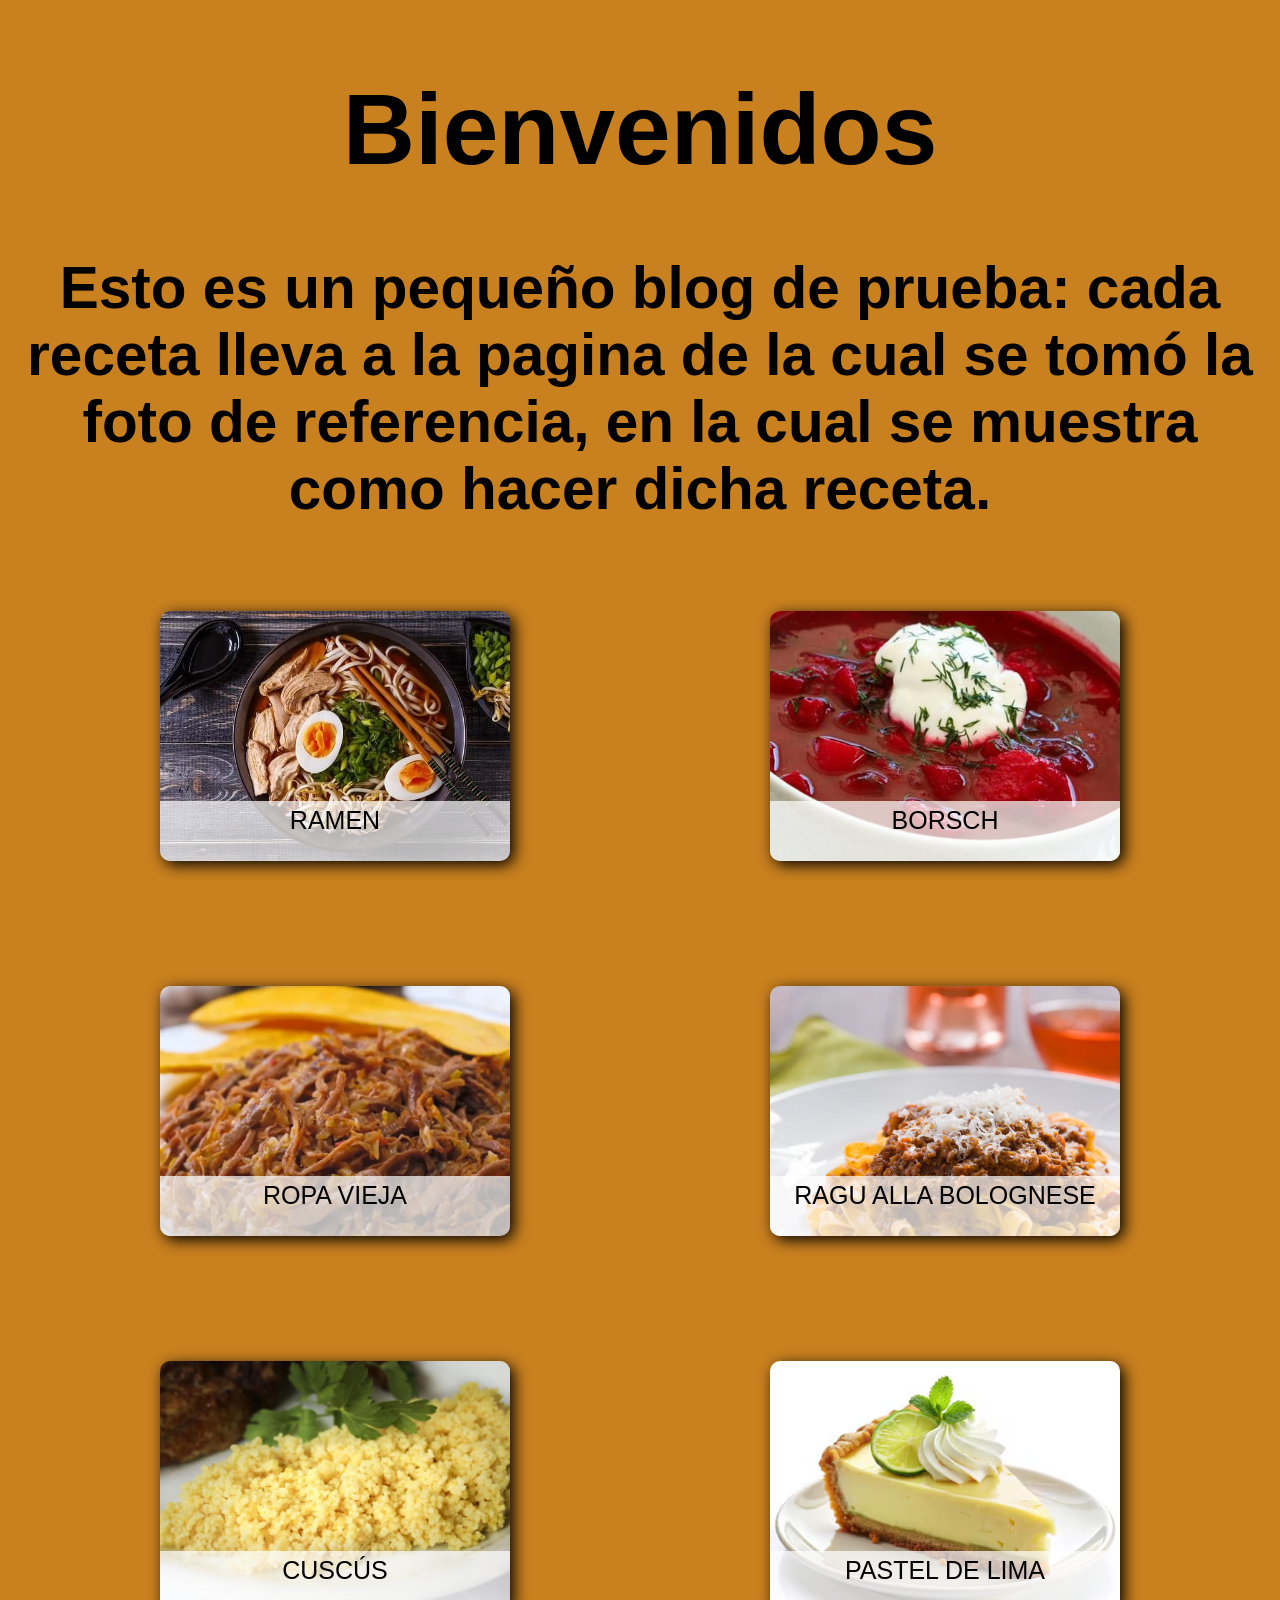
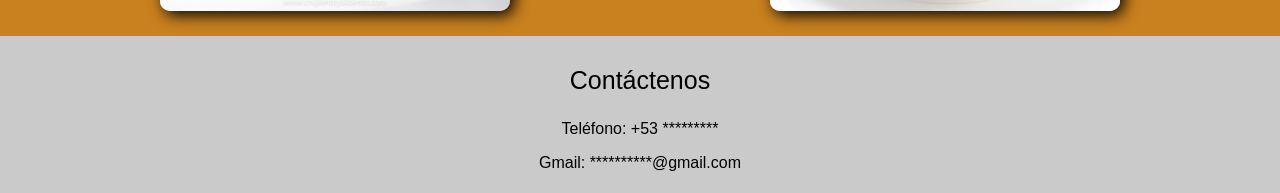
==== index.html @ 52140aa3 "Add files via upload" ====
<!DOCTYPE html>
<html lang="esp">
<head>
    <meta charset="UTF-8">
    <meta name="viewport" content="width=device-width, initial-scale=1.0">
    <title>Recipies</title>
</head>
<link rel="stylesheet" href="style.css"/>
<body>
    <header id="welcome_box">
        <hgroup id="welcome">
            <h1>
                Bienvenidos
            </h1>
            <h3>
                Esto es un pequeño blog de prueba:
                cada receta lleva a la pagina de la cual se tomó la foto de referencia, en la cual se muestra como hacer dicha receta.
            </h3>
        </hgroup>
    </header>
    <section class="content_box">
        <a href="https://www.aceitesdeolivadeespana.com/recetas/ramen" target="_blank" class="box_element" id="ramen">
                <p class="txt">
                    RAMEN
                </p>
        </a>
        <a href="https://bioalverde.com/2018/10/24/borsch-receta-tradicional-ucraniana-de-sopa-de-remolacha-ecologica-y-sostenible" target="_blank" class="box_element" id="borsch">
                <p class="txt">
                    BORSCH
                </p>
        </a>
        <a href="https://premier.com.co/recetas/ropa-vieja" target="_blank" class="box_element" id="ropaVieja">
                <p class="txt">
                    ROPA VIEJA   
                </p>
        </a>
        <a href="https://norecipes.com/ragu-alla-bolognese" target="_blank" class="box_element" id="ragu">
                <p class="txt">
                    RAGU ALLA BOLOGNESE
                </p>
        </a>
        <a href="https://sivarious.com/b2c/recetas/receta-de-cuscus" target="_blank" class="box_element" id="cuscus">
                <p class="txt">
                    CUSCÚS
                </p>
        </article>
        <a href="https://foodit.lanacion.com.ar/recetas/key-lime-pie-nid06112024" target="_blank" class="box_element" id="limaPay">
                <p class="txt">
                    PASTEL DE LIMA
                </p>
        </a>
    </section>
</body>
<footer>
        <p id="message">Contáctenos</p>
        <p class="info" id="telefono">Teléfono: +53 *********</p>
        <p class="info" id="gmail">Gmail: **********@gmail.com</p>
</footer>
</html>
---- style.css ----
@font-face {
    font-family: "Freestyle Script";
    src: url(fonts/FREESCPT.woff2) format("woff2"),
         url(fonts/FREESCPT.woff) format("woff"),
         url(fonts/FREESCPT.ttf) format("ttf");
}

body{
    text-align: center;
    font-family: "Freestyle Script", sans-serif;
    background-color: rgb(201, 128, 31);
    margin: 0;
}

header{
    font-size: 50px;
    padding: 5px;
}

.content_box{
    display: flex;
    flex-wrap: wrap;
    flex-direction: row;
    gap: 125px;
    justify-content: space-evenly;
    padding: 25px;
}

.box_element{
    box-sizing: border-box;
    background-size: cover;
    background-repeat: no-repeat;
    background-position: center;
    height: 250px;
    width: 350px;
    position: relative;
    border-radius: 10px;
    box-shadow: 4px 4px 15px black;
}

.box_element p{
    font-size: 25px;
    color: black;
    height: 50px;
    margin: 0;
    padding: 5px;
    position: absolute;
    bottom: 0;
    right: 0;
    left: 0;
    background-color: rgba(255, 255, 255, 0.705);
    border-bottom-left-radius: 10px;
    border-bottom-right-radius: 10px;   
}


#ramen{
    background-image: url("img de recetas/Ramen.jpg");
}

#borsch{
    background-image: url("img de recetas/Borch Ruso.jpg");
}

#ropaVieja{
    background-image: url("img de recetas/ropa-vieja.webp");
}

#ragu{
    background-image: url("img de recetas/ragu-alla-bolognese.1024x1024.jpg");
}

#cuscus{
    background-image: url("img de recetas/cuscus.jpg");
}

#limaPay{
    background-image: url("img de recetas/limapay.avif");
}

footer{
    box-sizing: border-box;
    width: 100%;
    padding: 5px;
    margin: 0;
    background-color: rgb(202, 202, 202);
    font-family: 'Gill Sans', 'Gill Sans MT', Calibri, 'Trebuchet MS', sans-serif;
}

#message{
    font-size: 25px;
}
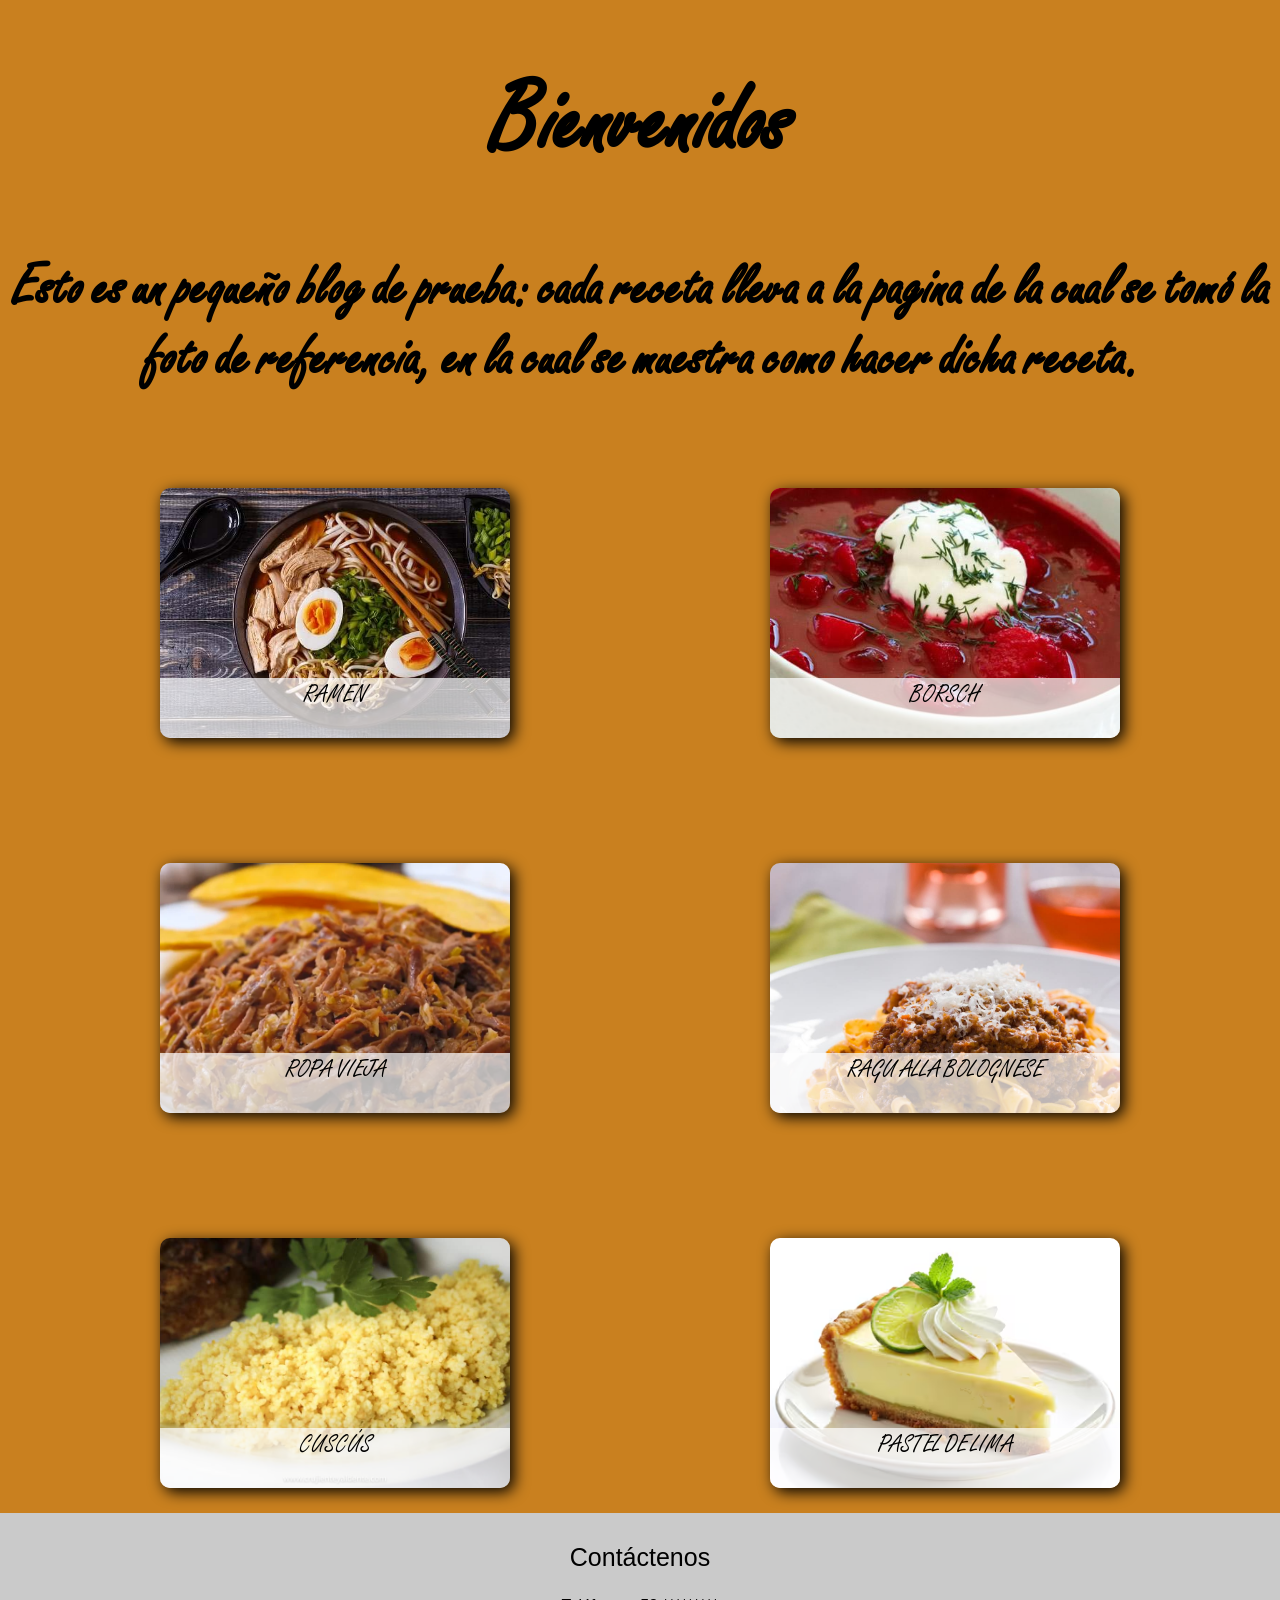
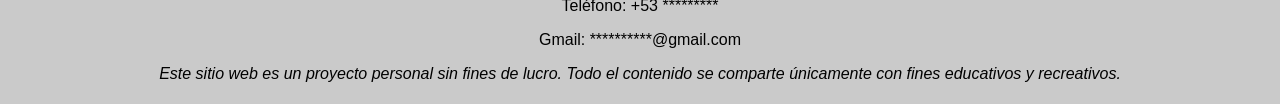
==== commit edd6cac8: "Update index.html" ====
--- a/index.html
+++ b/index.html
@@ -55,5 +55,10 @@
         <p id="message">Contáctenos</p>
         <p class="info" id="telefono">Teléfono: +53 *********</p>
         <p class="info" id="gmail">Gmail: **********@gmail.com</p>
+        <p>
+            <em>
+                Este sitio web es un proyecto personal sin fines de lucro. Todo el contenido se comparte únicamente con fines educativos y recreativos.
+            </em>
+        </p>
 </footer>
-</html>+</html>
--- a/style.css
+++ b/style.css
@@ -1,13 +1,21 @@
 @font-face {
     font-family: "Freestyle Script";
-    src: url(fonts/FREESCPT.woff2) format("woff2"),
-         url(fonts/FREESCPT.woff) format("woff"),
-         url(fonts/FREESCPT.ttf) format("ttf");
+    src: url(fonts/FreestyleScriptStd.woff2) format("woff2"),
+         url(fonts/FreestyleScriptStd.woff) format("woff"),
+         url(fonts/FreestyleScriptStd.ttf) format("ttf");
+    font-display: swap;
+}
+@font-face {
+    font-family: "Gill Sans";
+    src: url(fonts/GillSansC.woff2) format("woff2"),
+         url(fonts/GillSansC.woff) format("woff"),
+         url(fonts/GillSansC.ttf) format("ttf");
+    font-display: swap;
 }
 
 body{
     text-align: center;
-    font-family: "Freestyle Script", sans-serif;
+    font-family: 'Freestyle Script', sans-serif;
     background-color: rgb(201, 128, 31);
     margin: 0;
 }
@@ -84,9 +92,15 @@
     padding: 5px;
     margin: 0;
     background-color: rgb(202, 202, 202);
-    font-family: 'Gill Sans', 'Gill Sans MT', Calibri, 'Trebuchet MS', sans-serif;
+    font-family: 'Gill Sans', sans-serif;
 }
 
 #message{
     font-size: 25px;
-}+
+}
+
+
+
+
+
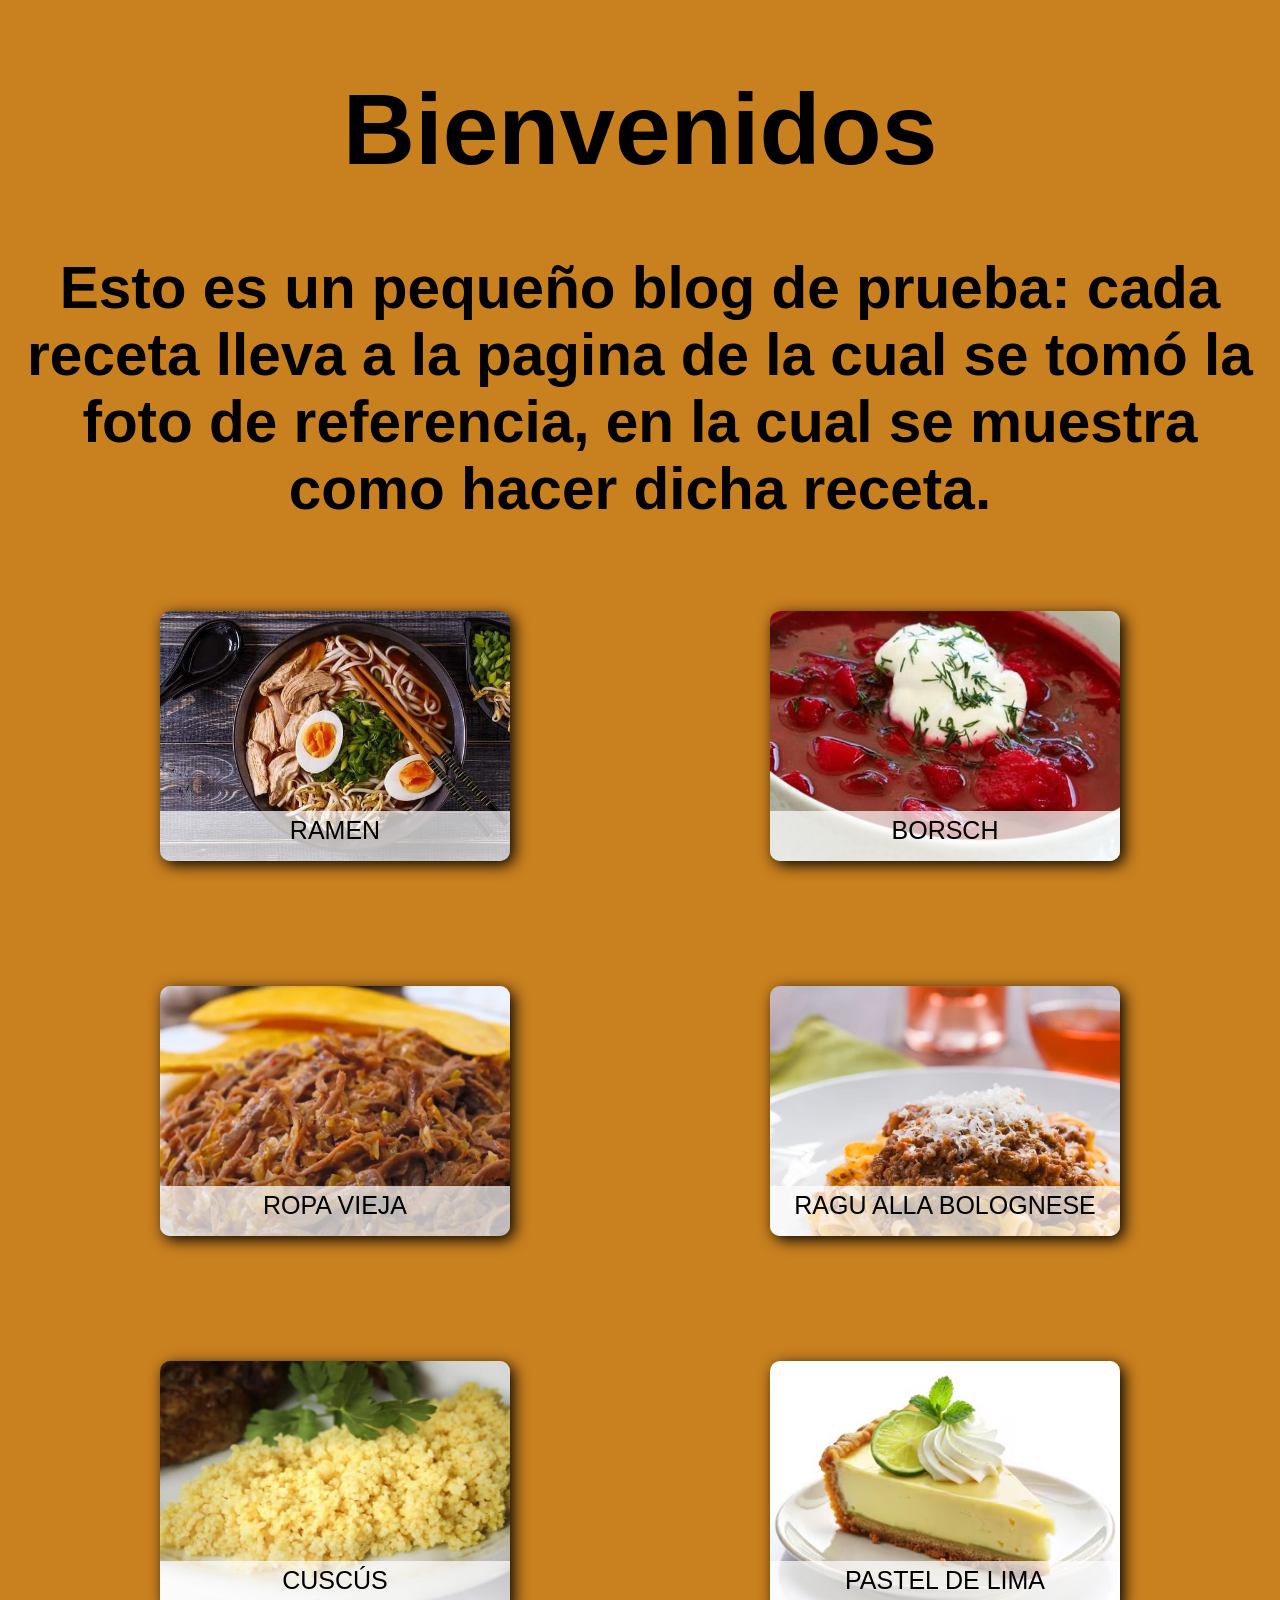
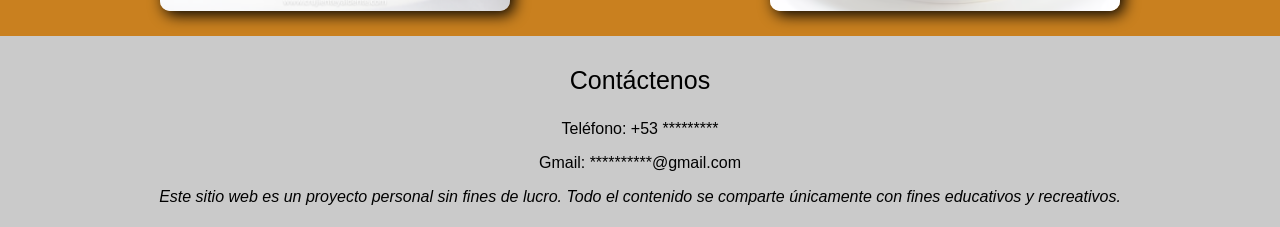
==== commit 13a83731: "Add files via upload" ====
--- a/index.html
+++ b/index.html
@@ -50,6 +50,7 @@
                 </p>
         </a>
     </section>
+<script src="script.js"></script>
 </body>
 <footer>
         <p id="message">Contáctenos</p>
@@ -61,4 +62,4 @@
             </em>
         </p>
 </footer>
-</html>
+</html>
--- a/style.css
+++ b/style.css
@@ -3,9 +3,6 @@
     src: url(fonts/FreestyleScriptStd.woff2) format("woff2"),
          url(fonts/FreestyleScriptStd.woff) format("woff"),
          url(fonts/FreestyleScriptStd.ttf) format("ttf");
-    font-display: swap;
-}
-@font-face {
     font-family: "Gill Sans";
     src: url(fonts/GillSansC.woff2) format("woff2"),
          url(fonts/GillSansC.woff) format("woff"),
@@ -44,9 +41,16 @@
     position: relative;
     border-radius: 10px;
     box-shadow: 4px 4px 15px black;
+    transition: transform 0.25s cubic-bezier(0.25, 0.1, 0.25, 1);
+    cursor: pointer;
+}
+
+.box_element.shrink{
+    transform: scale(0.9);
 }
 
 .box_element p{
+    box-sizing: border-box;
     font-size: 25px;
     color: black;
     height: 50px;
@@ -61,6 +65,10 @@
     border-bottom-right-radius: 10px;   
 }
 
+a { 
+    user-select: none; 
+    -webkit-user-drag: none;
+}
 
 #ramen{
     background-image: url("img de recetas/Ramen.jpg");
@@ -92,15 +100,9 @@
     padding: 5px;
     margin: 0;
     background-color: rgb(202, 202, 202);
-    font-family: 'Gill Sans', sans-serif;
+    font-family: 'Gill Sans', 'Gill Sans MT', Calibri, 'Trebuchet MS', sans-serif;
 }
 
 #message{
     font-size: 25px;
-
-}
-
-
-
-
-
+}
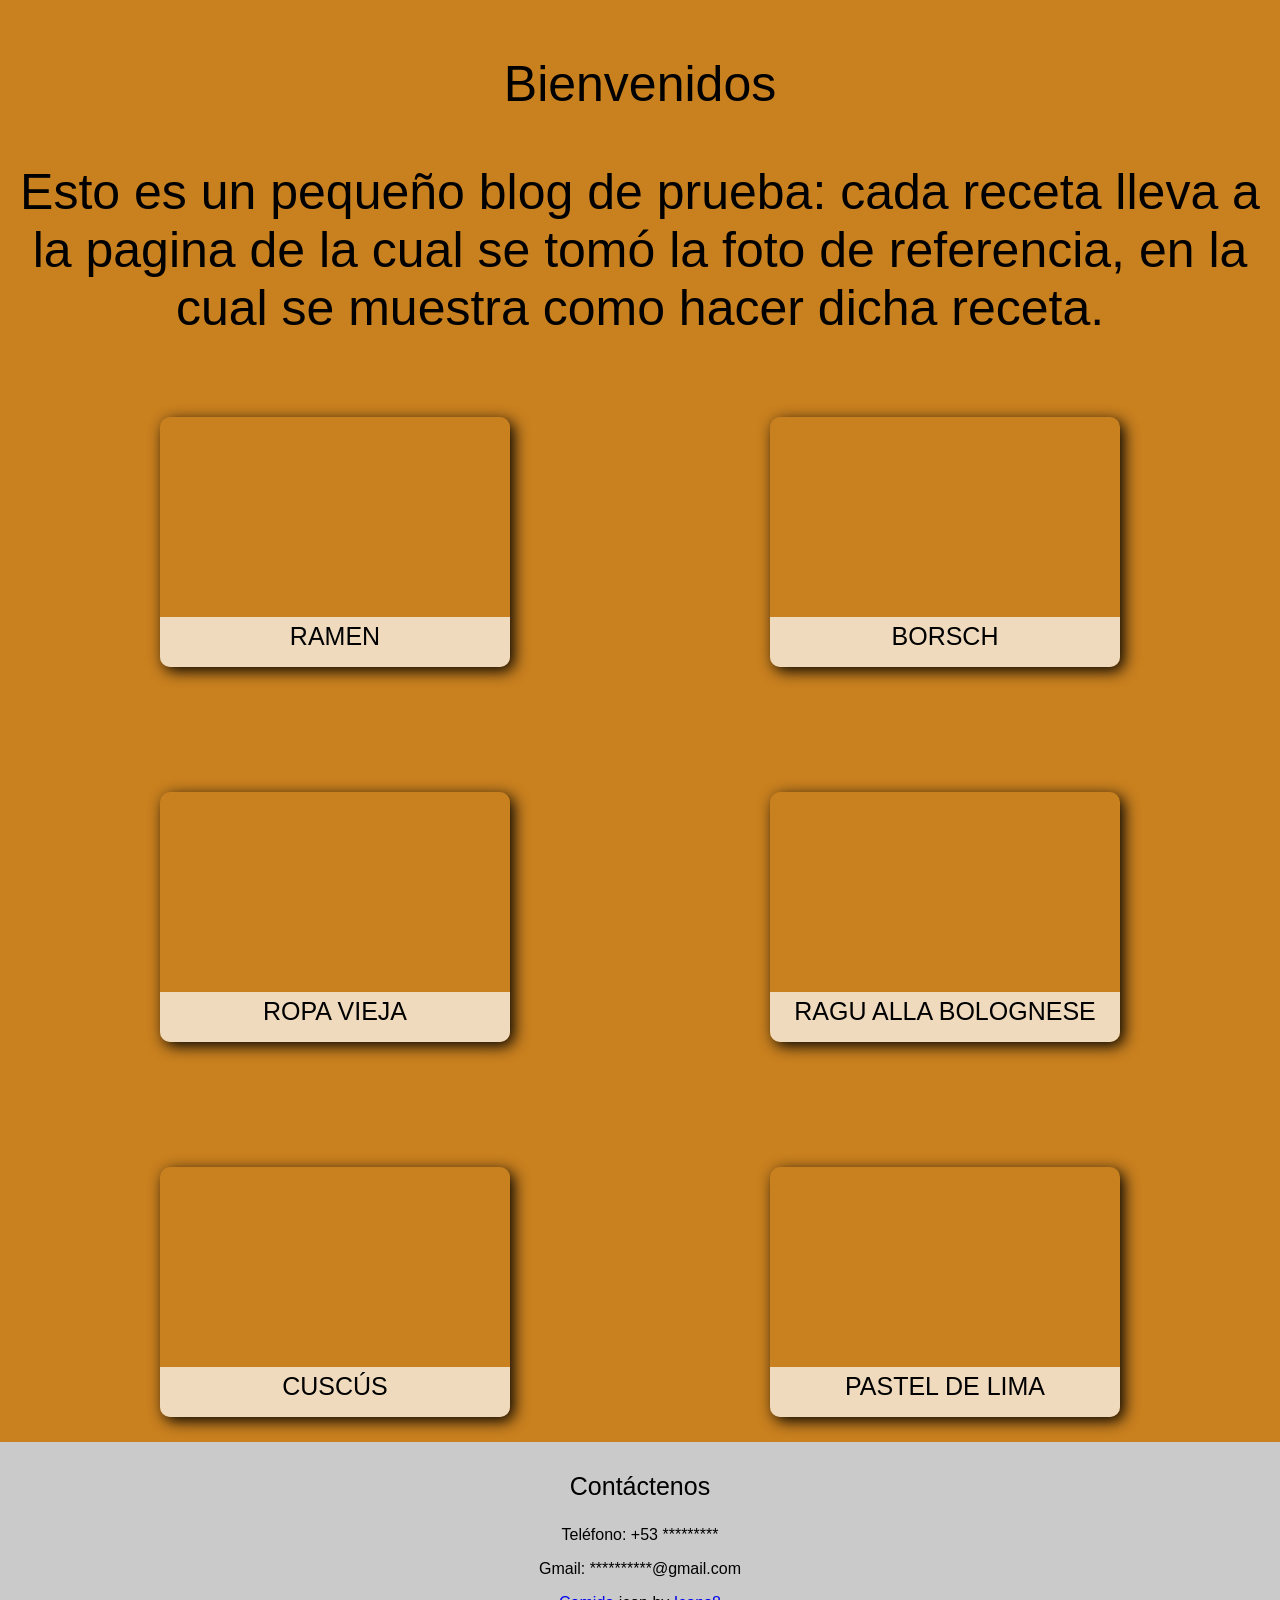
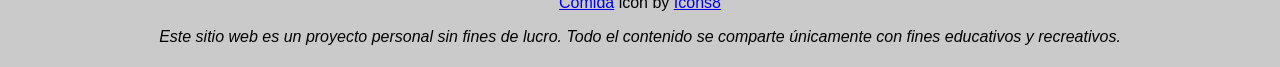
==== commit 5daa0c06: "Update index.html" ====
--- a/index.html
+++ b/index.html
@@ -1,65 +1,87 @@
 <!DOCTYPE html>
 <html lang="esp">
-<head>
+<head>    
+<!--Vínculo con CSS-->
+    <link rel="stylesheet" href="style.css"/> 
+<!--Favicon-->
+    <link rel="icon" href="img/icons8-comida-16.png" type="image/png">
+
+<!--Meta etiquetas--> 
     <meta charset="UTF-8">
     <meta name="viewport" content="width=device-width, initial-scale=1.0">
-    <title>Recipies</title>
+
+    <meta name="description" content="Web simple, Blog, desarrollo web">
+    <meta name="keywords" content="Web, HTML, CSS, JS, Kevin Dominguez, GitHub">
+    <meta name="author" content="Kevin Dominguez">
+
+    <meta property="og:title" content="Recipies Blog">
+    <meta property="og:description" content="Simple proyecto web personal">
+    <meta property="og:type" content="website">
+
+    <!--Título de la página-->
+    <title>Recipies Blog</title>
 </head>
-<link rel="stylesheet" href="style.css"/>
+
 <body>
-    <header id="welcome_box">
-        <hgroup id="welcome">
-            <h1>
+<!--Mensaje inicial-->
+    <header> 
+            <p class="welcome_message" style="--font-g: 75px">
                 Bienvenidos
-            </h1>
-            <h3>
+            </p>
+            <p class="welcome_message" style="--font-g: 35px">
                 Esto es un pequeño blog de prueba:
                 cada receta lleva a la pagina de la cual se tomó la foto de referencia, en la cual se muestra como hacer dicha receta.
-            </h3>
-        </hgroup>
+            </p>
     </header>
+
+<!--Contenedor de las recetas-->
     <section class="content_box">
-        <a href="https://www.aceitesdeolivadeespana.com/recetas/ramen" target="_blank" class="box_element" id="ramen">
+    <!--Recetas-->
+        <a href="https://www.aceitesdeolivadeespana.com/recetas/ramen" target="_blank" class="box_element" style="--bg-img: url('img/Ramen.jpg');">
                 <p class="txt">
                     RAMEN
                 </p>
         </a>
-        <a href="https://bioalverde.com/2018/10/24/borsch-receta-tradicional-ucraniana-de-sopa-de-remolacha-ecologica-y-sostenible" target="_blank" class="box_element" id="borsch">
+        <a href="https://bioalverde.com/2018/10/24/borsch-receta-tradicional-ucraniana-de-sopa-de-remolacha-ecologica-y-sostenible" target="_blank" class="box_element" style="--bg-img: url('img/Borch Ruso.jpg');">
                 <p class="txt">
                     BORSCH
                 </p>
         </a>
-        <a href="https://premier.com.co/recetas/ropa-vieja" target="_blank" class="box_element" id="ropaVieja">
+        <a href="https://premier.com.co/recetas/ropa-vieja" target="_blank" class="box_element" style="--bg-img: url('img/ropa-vieja.webp');">
                 <p class="txt">
                     ROPA VIEJA   
                 </p>
         </a>
-        <a href="https://norecipes.com/ragu-alla-bolognese" target="_blank" class="box_element" id="ragu">
+        <a href="https://norecipes.com/ragu-alla-bolognese" target="_blank" class="box_element" style="--bg-img: url('img/ragu-alla-bolognese.1024x1024.jpg');">
                 <p class="txt">
                     RAGU ALLA BOLOGNESE
                 </p>
         </a>
-        <a href="https://sivarious.com/b2c/recetas/receta-de-cuscus" target="_blank" class="box_element" id="cuscus">
+        <a href="https://sivarious.com/b2c/recetas/receta-de-cuscus" target="_blank" class="box_element" style="--bg-img: url('img/cuscus.jpg');">
                 <p class="txt">
                     CUSCÚS
                 </p>
         </article>
-        <a href="https://foodit.lanacion.com.ar/recetas/key-lime-pie-nid06112024" target="_blank" class="box_element" id="limaPay">
+        <a href="https://foodit.lanacion.com.ar/recetas/key-lime-pie-nid06112024" target="_blank" class="box_element" style="--bg-img: url('img/limapay.avif');">
                 <p class="txt">
                     PASTEL DE LIMA
                 </p>
         </a>
     </section>
+
+<!--Vinculación con el JS-->
 <script src="script.js"></script>
 </body>
+<!--Footer con copyright-->
 <footer>
         <p id="message">Contáctenos</p>
-        <p class="info" id="telefono">Teléfono: +53 *********</p>
-        <p class="info" id="gmail">Gmail: **********@gmail.com</p>
+        <p>Teléfono: +53 *********</p>
+        <p>Gmail: **********@gmail.com</p>
+        <a target="_blank" href="https://icons8.com/icon/6899/meal">Comida</a> icon by <a target="_blank" href="https://icons8.com">Icons8</a>
         <p>
-            <em>
+            <em> 
                 Este sitio web es un proyecto personal sin fines de lucro. Todo el contenido se comparte únicamente con fines educativos y recreativos.
             </em>
         </p>
 </footer>
-</html>+</html>
--- a/style.css
+++ b/style.css
@@ -3,6 +3,9 @@
     src: url(fonts/FreestyleScriptStd.woff2) format("woff2"),
          url(fonts/FreestyleScriptStd.woff) format("woff"),
          url(fonts/FreestyleScriptStd.ttf) format("ttf");
+    font-display: swap;
+}
+@font-face{
     font-family: "Gill Sans";
     src: url(fonts/GillSansC.woff2) format("woff2"),
          url(fonts/GillSansC.woff) format("woff"),
@@ -100,9 +103,11 @@
     padding: 5px;
     margin: 0;
     background-color: rgb(202, 202, 202);
-    font-family: 'Gill Sans', 'Gill Sans MT', Calibri, 'Trebuchet MS', sans-serif;
+    font-family: 'Gill Sans', sans-serif;
 }
 
 #message{
     font-size: 25px;
-}+
+}
+
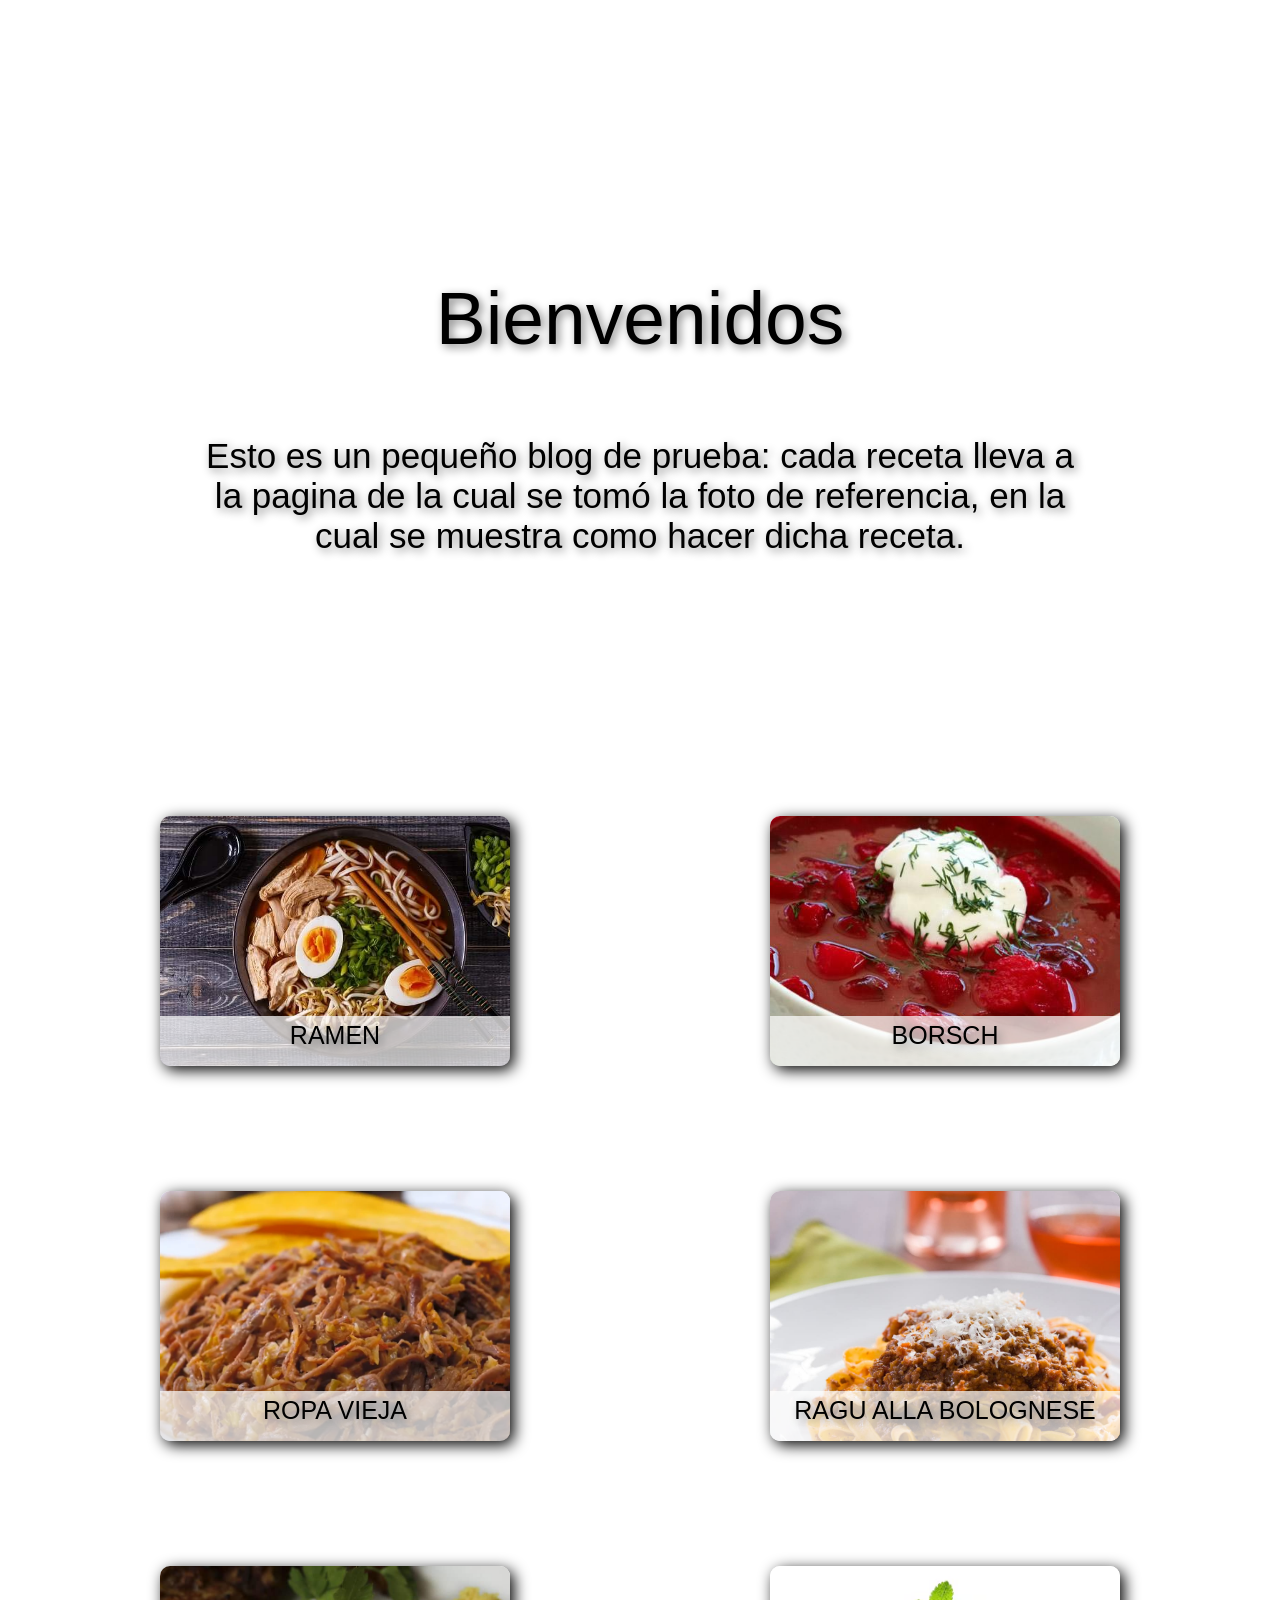
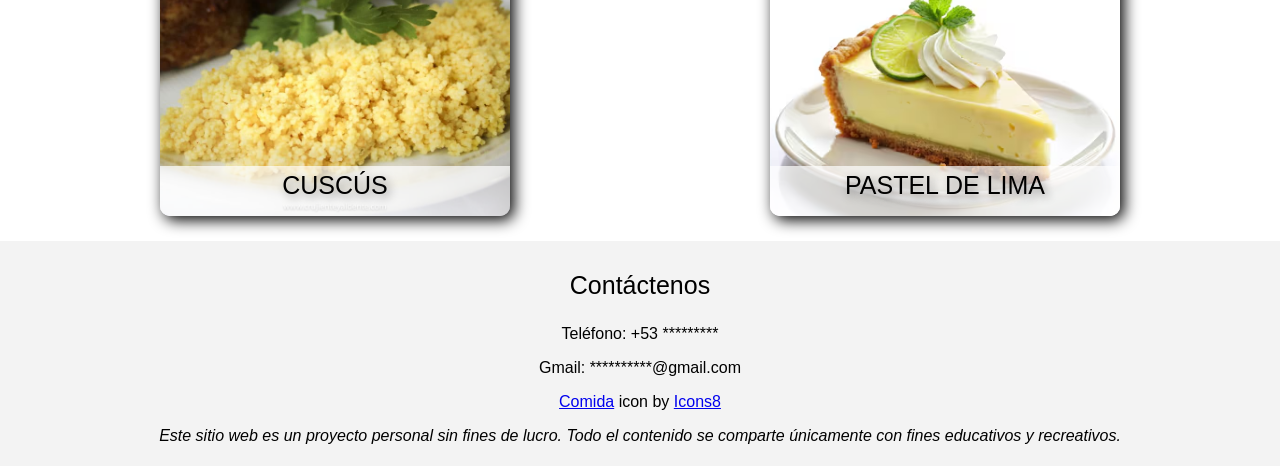
==== commit 7f202bea: "Add files via upload" ====
--- a/index.html
+++ b/index.html
@@ -84,4 +84,4 @@
             </em>
         </p>
 </footer>
-</html>
+</html>
--- a/style.css
+++ b/style.css
@@ -1,42 +1,41 @@
-@font-face {
-    font-family: "Freestyle Script";
-    src: url(fonts/FreestyleScriptStd.woff2) format("woff2"),
-         url(fonts/FreestyleScriptStd.woff) format("woff"),
-         url(fonts/FreestyleScriptStd.ttf) format("ttf");
-    font-display: swap;
-}
-@font-face{
-    font-family: "Gill Sans";
-    src: url(fonts/GillSansC.woff2) format("woff2"),
-         url(fonts/GillSansC.woff) format("woff"),
-         url(fonts/GillSansC.ttf) format("ttf");
-    font-display: swap;
+/*Diseño general de la pagina*/
+body{
+    text-align: center;
+    font-family: Arial, Helvetica, sans-serif; /*Respaldo en sans-serif*/
+    margin: 0;
+    text-shadow: 3px 3px 10px gray;
 }
 
-body{
-    text-align: center;
-    font-family: 'Freestyle Script', sans-serif;
-    background-color: rgb(201, 128, 31);
-    margin: 0;
+/*Diseño del mensaje inicial*/
+header{
+    padding: 200px;
 }
 
-header{
-    font-size: 50px;
-    padding: 5px;
+/*Diseño de lel contenido del mensaje incial*/
+.welcome_message{
+        font-size: var(--font-g);
 }
 
+/*Diseño del contenedor de las recetas*/
 .content_box{
+    /*Activar flexbox*/
     display: flex;
+    /*Permitir modificar dimensiones*/
     flex-wrap: wrap;
+    /*Orden de los elementos en fila*/
     flex-direction: row;
+    /*Espacion interno entre elementos*/
     gap: 125px;
+    /*Espacion entre el contenedor y los elementos*/
     justify-content: space-evenly;
     padding: 25px;
 }
-
+/*Diseño de las recetas*/
 .box_element{
-    box-sizing: border-box;
-    background-size: cover;
+    /*Ajuste de la caja*/
+    box-sizing: border-box; 
+    background-image: var(--bg-img);
+    background-size: cover; 
     background-repeat: no-repeat;
     background-position: center;
     height: 250px;
@@ -45,13 +44,13 @@
     border-radius: 10px;
     box-shadow: 4px 4px 15px black;
     transition: transform 0.25s cubic-bezier(0.25, 0.1, 0.25, 1);
-    cursor: pointer;
 }
 
 .box_element.shrink{
     transform: scale(0.9);
 }
 
+/*Diseño del texto de las recetas*/
 .box_element p{
     box-sizing: border-box;
     font-size: 25px;
@@ -68,46 +67,24 @@
     border-bottom-right-radius: 10px;   
 }
 
+/*Ajustes adicionales a las recetas*/
 a { 
+    /*El usuario no puede seleccionarlos*/
     user-select: none; 
-    -webkit-user-drag: none;
+    /*El usuario no puede arrastrar los enlaces*/
+    -webkit-user-drag: none; 
 }
 
-#ramen{
-    background-image: url("img de recetas/Ramen.jpg");
-}
-
-#borsch{
-    background-image: url("img de recetas/Borch Ruso.jpg");
-}
-
-#ropaVieja{
-    background-image: url("img de recetas/ropa-vieja.webp");
-}
-
-#ragu{
-    background-image: url("img de recetas/ragu-alla-bolognese.1024x1024.jpg");
-}
-
-#cuscus{
-    background-image: url("img de recetas/cuscus.jpg");
-}
-
-#limaPay{
-    background-image: url("img de recetas/limapay.avif");
-}
-
+/*Diseño del footer footer*/
 footer{
     box-sizing: border-box;
+    text-shadow: none;
     width: 100%;
     padding: 5px;
     margin: 0;
-    background-color: rgb(202, 202, 202);
+    background-color: rgb(243, 243, 243);
     font-family: 'Gill Sans', sans-serif;
 }
-
 #message{
     font-size: 25px;
-
-}
-
+}
